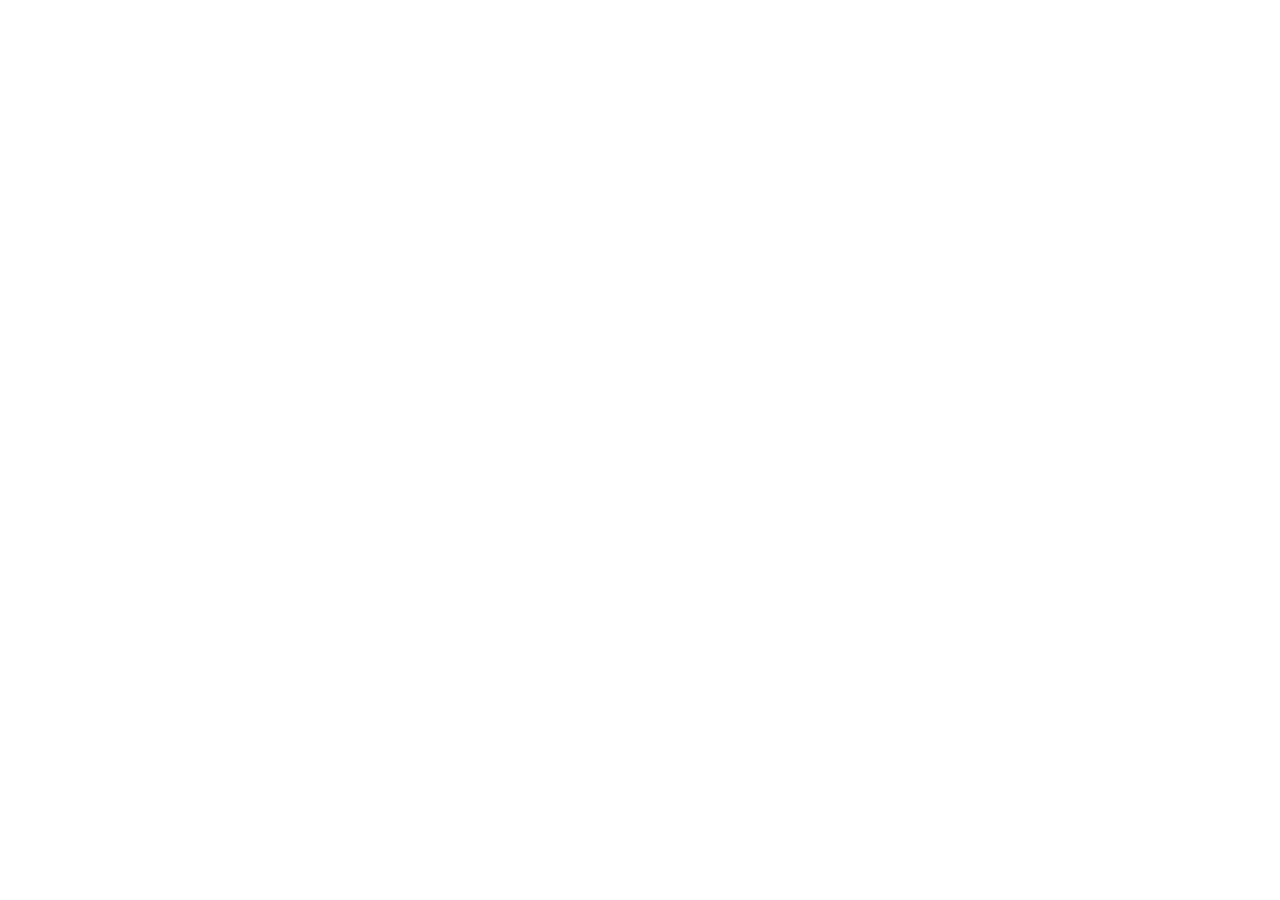
==== apparel.html @ 7fad9239 "Add files via upload" ====
<!DOCTYPE html>
<html lang="en">
<head>
    <meta charset="UTF-8">
    <meta http-equiv="X-UA-Compatible" content="IE=edge">
    <meta name="viewport" content="width=device-width, initial-scale=1.0">
    <title>apparel</title>
    <link rel="stylesheet" href="apparel.css">
</head>
<body>
    
</body>
</html>
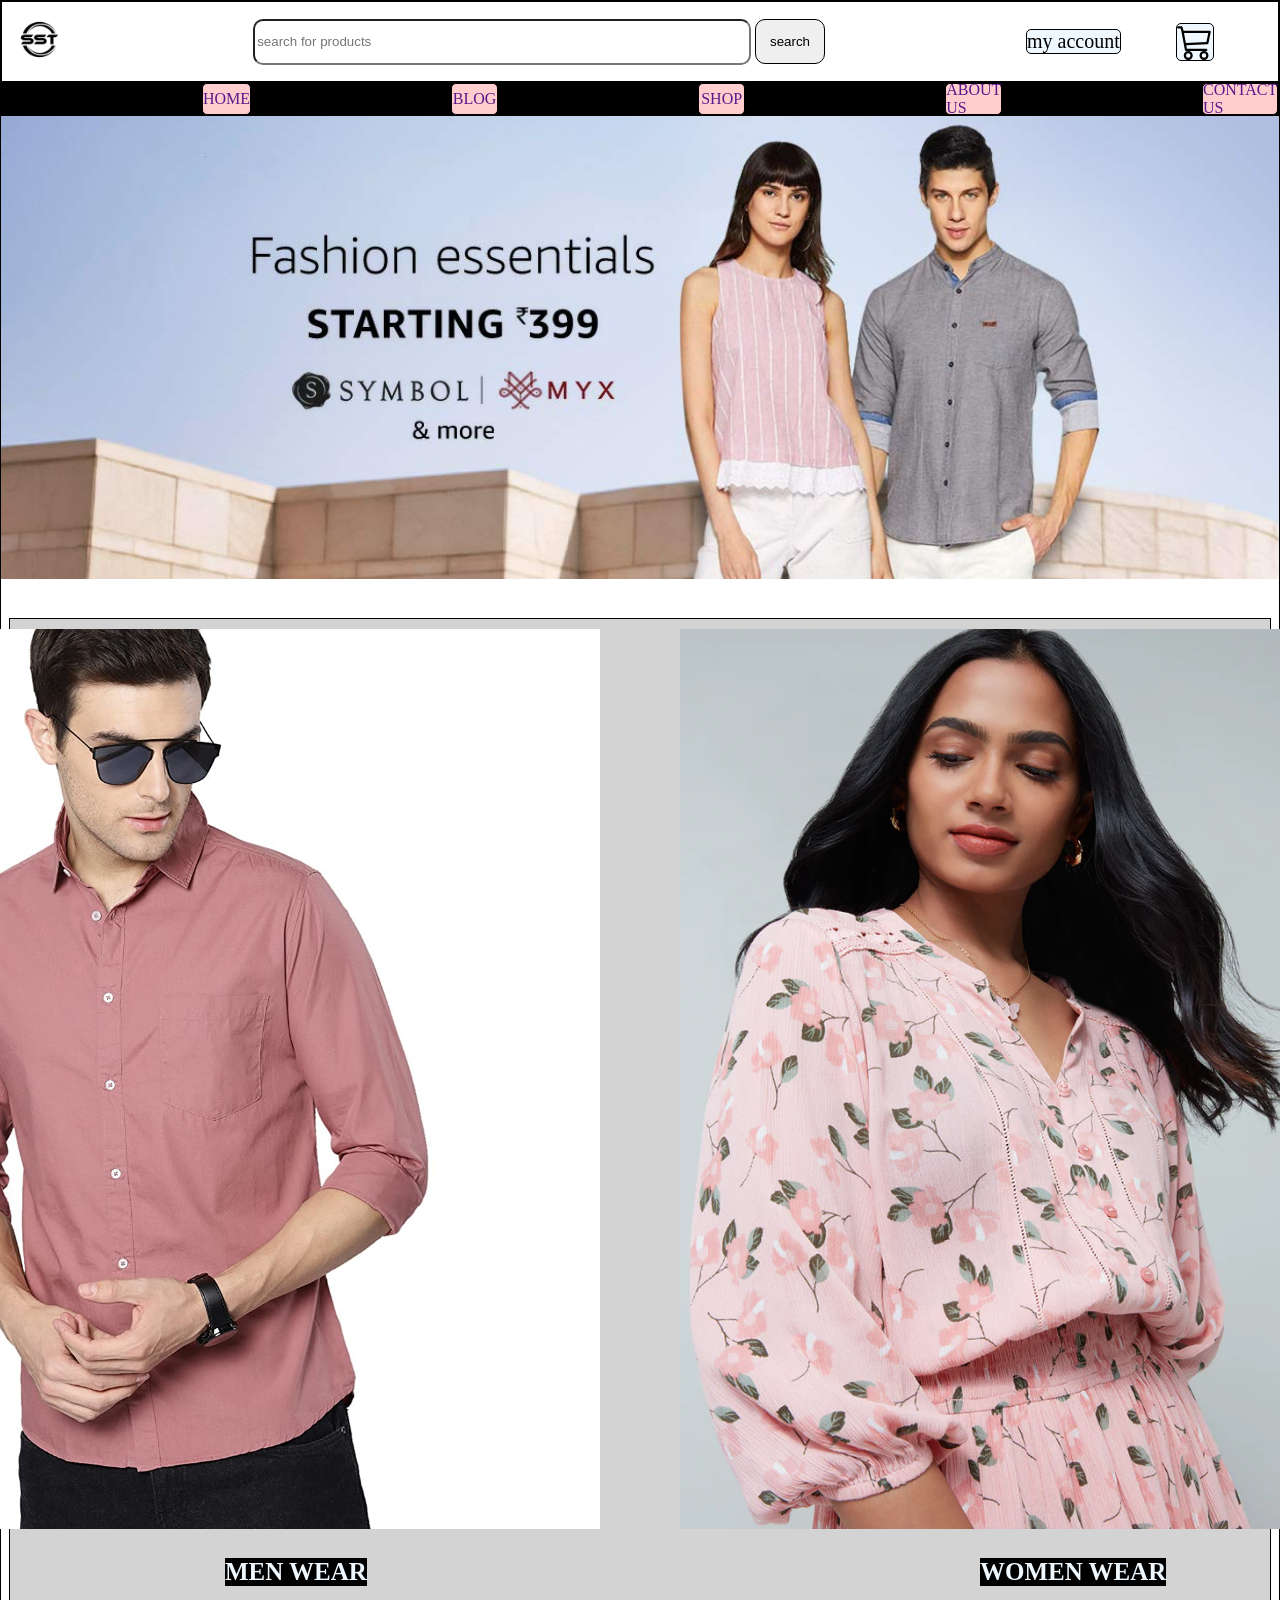
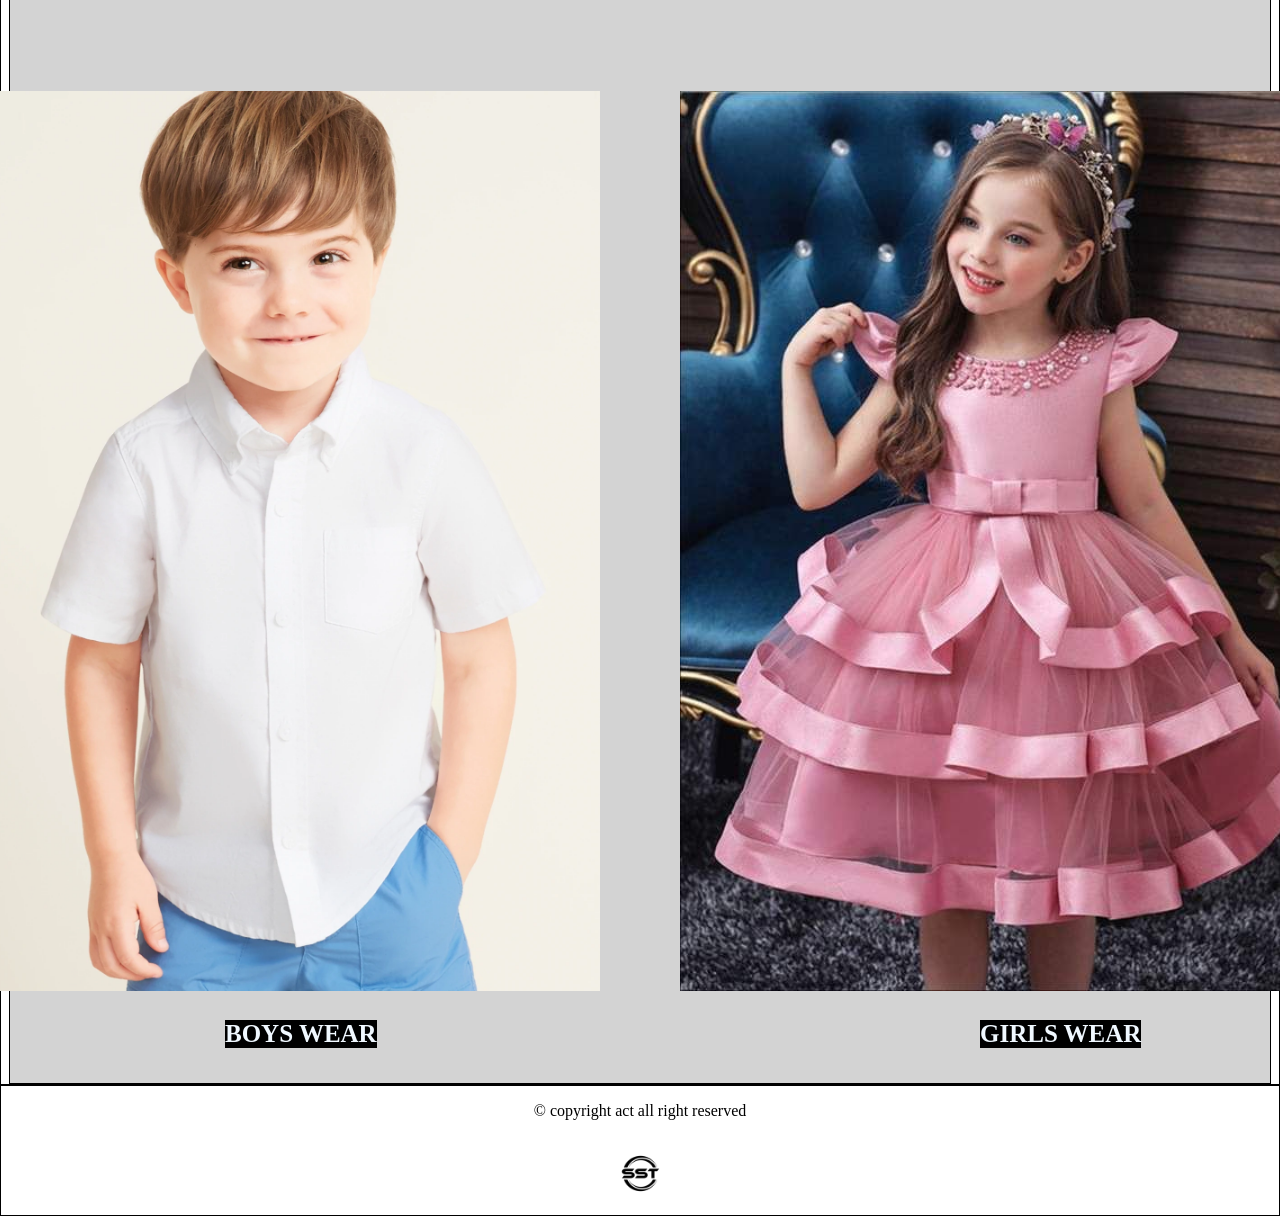
==== commit 80c6bd37: "all files" ====
--- a/apparel.html
+++ b/apparel.html
@@ -1,13 +1,119 @@
 <!DOCTYPE html>
 <html lang="en">
+
 <head>
     <meta charset="UTF-8">
     <meta http-equiv="X-UA-Compatible" content="IE=edge">
     <meta name="viewport" content="width=device-width, initial-scale=1.0">
-    <title>apparel</title>
-    <link rel="stylesheet" href="apparel.css">
+    <title>electronics</title>
+    <link rel="stylesheet" href="laptop_full.css">
+    <script src="index.js"></script>
+    <link rel="stylesheet" href="https://cdnjs.cloudflare.com/ajax/libs/font-awesome/4.7.0/css/font-awesome.min.css">
+    <style>
+        .ty1{
+            /* height: 500px;
+            width: 500px; */
+            /* border: 1px solid black; */
+            width: fit-content;
+            padding: auto;
+            margin:auto
+        }
+
+        .ty1:hover{
+            transform: scale(105%);
+        }
+        .main_content{
+            /* grid-gap: 100px; */
+            border: 1px solid black;
+            background-color: rgb(211, 211, 211);
+            margin-top: 35px;
+        }
+        .ty{
+            
+        }
+    </style>
+
 </head>
+
 <body>
-    
+    <div class="maindiv">
+        <div class="navbar">
+            <div class="search_div">
+                <div class="space">
+                    <img src="images/mobiles/logo.png" alt="SST" class="logo" height="70px" width="75px">
+                </div>
+                <div class="space2">
+                    <input type="text" placeholder="search for products" class="search">
+                    <button class="btn">search</button>
+                </div>
+                <div class="space3">
+                    <a class="space31" href="#">my account</a>
+                    <svg class="space31" xmlns="http://www.w3.org/2000/svg" width="36" height="36" fill="currentColor"
+                        class="bi bi-cart3" viewBox="0 0 16 16">
+                        <path
+                            d="M0 1.5A.5.5 0 0 1 .5 1H2a.5.5 0 0 1 .485.379L2.89 3H14.5a.5.5 0 0 1 .49.598l-1 5a.5.5 0 0 1-.465.401l-9.397.472L4.415 11H13a.5.5 0 0 1 0 1H4a.5.5 0 0 1-.491-.408L2.01 3.607 1.61 2H.5a.5.5 0 0 1-.5-.5zM3.102 4l.84 4.479 9.144-.459L13.89 4H3.102zM5 12a2 2 0 1 0 0 4 2 2 0 0 0 0-4zm7 0a2 2 0 1 0 0 4 2 2 0 0 0 0-4zm-7 1a1 1 0 1 1 0 2 1 1 0 0 1 0-2zm7 0a1 1 0 1 1 0 2 1 1 0 0 1 0-2z" />
+                    </svg>
+
+                </div>
+
+                <!-- <i class="bi bi-cart3"></i> -->
+
+            </div>
+
+            <div class="menu">
+                <ul class="menu_list">
+                    <li> <a href="">HOME</a></li>
+                    <li> <a href="">BLOG</a></li>
+                    <li> <a href="">SHOP</a></li>
+                    <li> <a href="">ABOUT US</a></li>
+                    <li> <a href="">CONTACT US</a></li>
+                </ul>
+
+
+            </div>
+            <div class="ads">
+                <img src="images_electronics/apparel_ads.jpg" alt="no image" height="100%" width="100%">
+            </div>
+
+            <div class="main_content">
+                <a href="menwear.html">
+                    <div class="menwear  ty"><img  class="ty1"src="images_electronics/men.jpg" alt=""  height="900px" width="700px">
+                        <h3 style="text-align: center;color:aliceblue;background-color:black;width:fit-content;margin-left:300px; font-size: 25px;">MEN WEAR</h3>
+
+
+                    </div>
+                </a>
+                <a href="womenwear.html">
+                    <div class="womenwear ty"><img class="ty1" src="images_electronics/women.webp" alt="" height="900px" width="800px">
+                        <H3 style="text-align: center;margin-right:20px;color:aliceblue;background-color:black;width:fit-content;margin-left:300px ;font-size: 25px;">WOMEN WEAR</H3>
+                    </div>
+                </a>
+                <a href="boyswear.html">
+                    <div class="boys ty"><img class="ty1" src="images_electronics/boy.webp" alt=""  height="900px" width="700px">
+                        <H3 style="text-align: center;margin-right:20px;color:aliceblue;background-color:black;width:fit-content;margin-left:300px ;font-size: 25px;">BOYS WEAR</H3>
+                    </div>
+                </a>
+                <a href="girlswear.html">
+                    <div class="girls ty"><img class="ty1"src="images_electronics/girl.jpg" alt="" height="900px" width="800px">
+                        <H3 style="text-align: center;margin-right:20px;color:aliceblue;background-color:black;width:fit-content;margin-left:300px; font-size: 25px;">GIRLS WEAR</H3>
+                    </div>
+                </a>
+            </div>
+
+        </div>
+
+
+
+
+
+        <footer class="footer">
+            <p>&copy; copyright act all right reserved</p>
+            <img src="images/mobiles/logo.png" alt="SST" class="logo" height="70px" width="75px">
+
+
+        </footer>
+    </div>
+
 </body>
+
 </html>
--- a/laptop_full.css
+++ b/laptop_full.css
@@ -0,0 +1,268 @@
+body{
+    margin: 0px;
+    padding: 0px;
+    box-sizing: border-box;
+
+}
+
+.maindiv{
+    height: 100%;
+}
+.navbar{
+    border:1px solid black;
+    height: 15%;
+    background-color: rgb(255, 255, 255);
+}
+
+.search_div{
+    height: 50%;
+    border: 1px solid black;
+    display: flex;
+    flex-direction: row;
+    /* justify-content: space-between; */
+    align-items: center;
+}
+.menu{
+    height: 50%;
+    border: 1px solid black;
+    background-color: rgb(0, 0, 0);
+}
+
+.menu_list{
+    margin: 0px;
+    padding: 0px;
+    display:flex;
+    /* grid-template-rows: repeat(2,2fr); */
+    grid-template-columns: repeat(5,2fr);
+    list-style-type: none;
+    justify-content: center;
+    /* align-items: center; */
+    height: 100%;
+
+
+
+}
+.menu_list li{
+    margin-left: 200px;
+    list-style-type: none;
+    color:rgb(255, 255, 255);
+    background-color: rgb(255, 205, 205);
+}
+.menu_list li:hover{
+    color:rgb(242, 240, 239);
+    background-color:rgb(158, 215, 255);
+
+    
+}
+.adv{
+    border:1px solid black;
+    /* height: 20%; */
+    background-color: rgba(197,223,222, 0.5);
+    width: 10%;
+
+
+}
+
+.main_content{
+    border:1px solid black;
+    height: 55%;
+    display:grid;
+
+    /* grid-gap: 10px; */
+    grid-template-columns: repeat(2,2fr);
+    /* grid-template-rows: repeat(2,1fr) ;
+    flex-wrap:wrap; */
+    /* overflow: auto; */
+    /* justify-content: center; */
+    width: 97%;
+    grid-gap: 5rem;
+    margin: auto;
+}
+.main_content > img {
+    flex: 50%;
+}
+
+.footer{
+    border: 1px solid black;
+    height: 10% ;
+}
+
+.search{
+    width: 65%;
+    height: 40px;
+    border-radius: 10px;
+    
+}
+.search:hover{
+    color: rgb(28, 120, 201);
+    background-color: rgb(242, 242, 242);
+}
+
+.btn{
+    height: 45px;
+    border: 1px solid black;
+    border-radius: 10px;
+    width:70px
+
+}  box-shadow: 10px 10px 5px lightblue;
+.btn:hover{
+    color: rgb(243, 248, 246);
+    background-color: rgb(32, 32, 32);
+}
+.logo{
+    height: 100%;
+}
+.space{
+    width: 20%;
+    height: 100%;
+}
+
+
+.space2{
+    width: 60%;
+}
+
+.space3{
+    width: 20%;
+    display: flex;
+    justify-content: center;
+    align-items: center;
+    margin: 10px;
+}
+
+.space31{
+    margin: 5px;
+    margin-right:50px;
+    border:1px solid black;
+    font-size: 20px;
+    background-color: aliceblue ;
+    color: black;
+    border-radius: 5px;
+}
+
+.adv_img{
+    object-fit: contain;
+}
+
+li {
+    border: 1px solid black;
+    width: 100px;
+    height: 30px;
+    display: flex;
+    justify-content: center;
+    align-items: center;
+    background-color: rgba(1,182,190, 0.5);
+    border-radius: 5px;
+}
+
+a {
+    text-decoration: none;
+}
+
+.section1{
+    display: flex;
+}
+.cat{
+    height: 350px;
+    width: 350px;
+    /* border:1px solid black; */
+    /* border-radius: 10%; */
+    /* object-fit: fill; */
+}
+
+
+
+.footer{
+    text-align: center;
+}
+.type{
+    /* text-align: center; */
+    color: aliceblue;
+    background-color: black;
+    /* width:fit-content; */
+    font-size: 20px;
+    /* padding-left:5rem; */
+    position: absolute;
+    border-radius: 10px;
+    margin-left:6rem ;
+
+}
+
+/* .mobiles{
+    border:1px solid black;
+    grid-gap: 20px;
+} */
+
+
+/* main content */
+.main_content{
+    display: grid;
+    grid-template-columns: repeat(2,3fr);
+    justify-content: center;
+    padding: 10px;
+    flex-wrap:wrap ;
+}
+
+
+
+
+.content{
+    border: 1px solid black;
+    /* width: fit-content; */
+    width: 100%;
+    /* height: 700px; */
+    /* margin-right: 500px; */
+}
+
+.sorting{
+    border:1px solid black;
+    width: 105%;
+    /* height: 700px; */
+    /* margin-right: 500px; */
+}
+
+.button{
+    border: 1px solid black;
+    border-radius: 20px;
+    background-color: black;
+    color:aliceblue;
+}
+.button:hover{
+    transform: scale(105%);
+    background-color: rgb(96, 96, 96);
+    color:rgb(179, 209, 236);
+}
+
+.specs1{
+    display: grid;
+    grid-template-columns: repeat(3,1fr);
+    /* align-items: center; */
+    /* margin-left:100px   ; */
+    /* padding: auto; */
+    /* border: 1px solid black; */
+    grid-gap: 40px;
+
+}
+.specs{
+    align-items: center;
+    display: flex;
+    flex-direction: column;
+    flex-wrap: wrap;
+    padding-left:50px ;
+    padding-right:50px ;
+}
+
+.pics{
+    width:20rem;
+    /* border:1px solid black; */
+    align-items: center;
+    /* margin-left: 30px;
+    padding-left:40px */
+}
+
+.img_pics{
+    /* margin-left: 130px; */
+    /* padding-left: auto; */
+    height: fit-content;
+    width: 20rem;
+}
